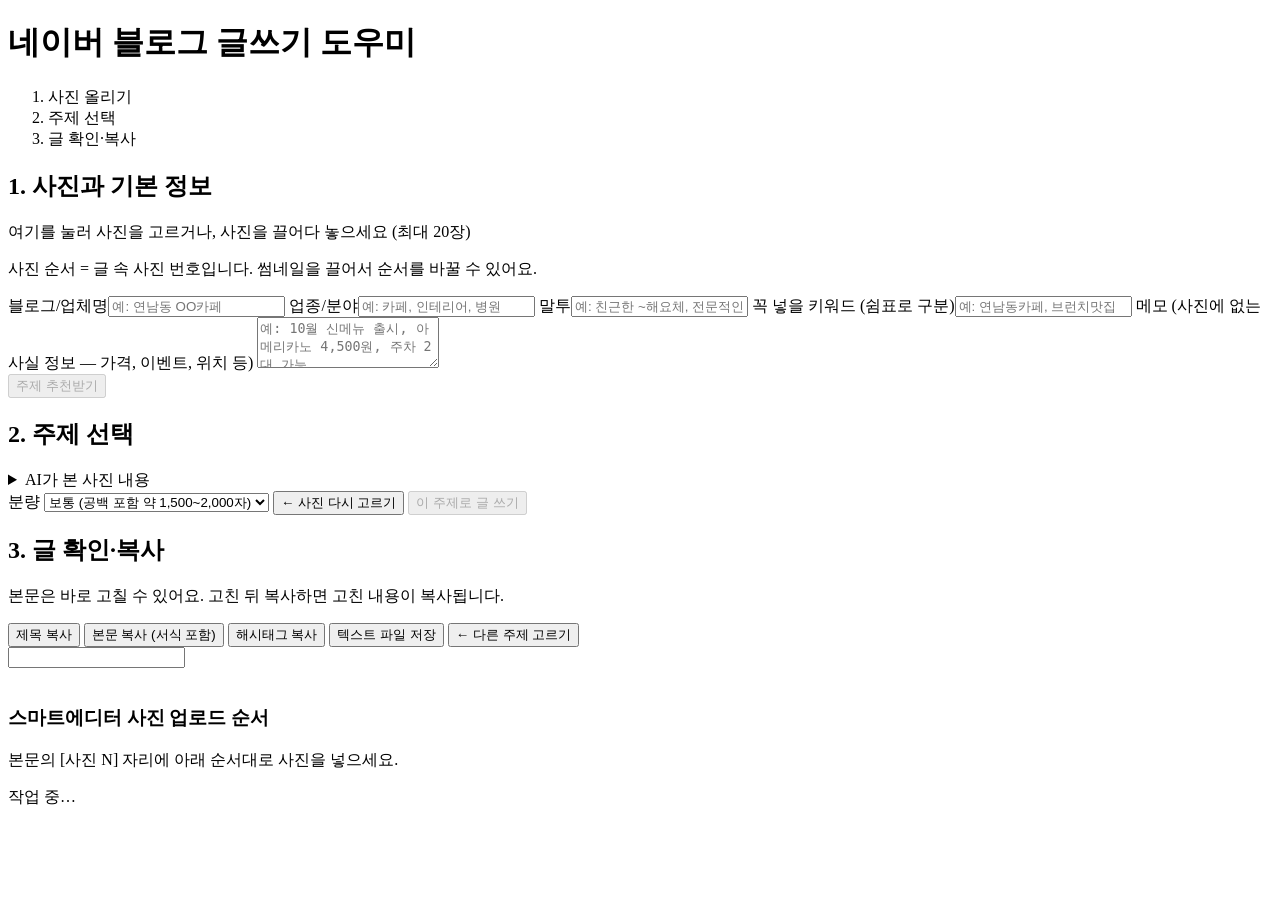
==== app/static/index.html @ 10414ba2 "Add photo-to-Naver-blog post writer web app Upload photos, get topic suggestions from Claude vision," ====
<!doctype html>
<html lang="ko">
<head>
  <meta charset="utf-8">
  <meta name="viewport" content="width=device-width, initial-scale=1">
  <title>블로그 글쓰기 도우미</title>
  <link rel="stylesheet" href="/static/style.css">
</head>
<body>
  <header>
    <h1>네이버 블로그 글쓰기 도우미</h1>
    <ol class="steps">
      <li data-step="1" class="active">사진 올리기</li>
      <li data-step="2">주제 선택</li>
      <li data-step="3">글 확인·복사</li>
    </ol>
  </header>

  <main>
    <!-- 1단계: 사진 + 기본 정보 -->
    <section id="step1" class="card">
      <h2>1. 사진과 기본 정보</h2>
      <label class="dropzone" id="dropzone">
        <input type="file" id="photos" accept="image/*" multiple hidden>
        <span>여기를 눌러 사진을 고르거나, 사진을 끌어다 놓으세요 (최대 20장)</span>
      </label>
      <p class="hint">사진 순서 = 글 속 사진 번호입니다. 썸네일을 끌어서 순서를 바꿀 수 있어요.</p>
      <div id="previews" class="thumbs"></div>

      <div class="grid">
        <label>블로그/업체명<input id="blog_name" placeholder="예: 연남동 OO카페"></label>
        <label>업종/분야<input id="industry" placeholder="예: 카페, 인테리어, 병원"></label>
        <label class="wide">말투<input id="tone" placeholder="예: 친근한 ~해요체, 전문적인 ~습니다체"></label>
        <label class="wide">꼭 넣을 키워드 (쉼표로 구분)<input id="keywords" placeholder="예: 연남동카페, 브런치맛집"></label>
        <label class="wide">메모 (사진에 없는 사실 정보 — 가격, 이벤트, 위치 등)
          <textarea id="memo" rows="3" placeholder="예: 10월 신메뉴 출시, 아메리카노 4,500원, 주차 2대 가능"></textarea>
        </label>
      </div>
      <button id="btnTopics" class="primary" disabled>주제 추천받기</button>
    </section>

    <!-- 2단계: 주제 선택 -->
    <section id="step2" class="card hidden">
      <h2>2. 주제 선택</h2>
      <details class="notes">
        <summary>AI가 본 사진 내용</summary>
        <ul id="photoNotes"></ul>
      </details>
      <div id="topics" class="topics"></div>
      <div class="row">
        <label>분량
          <select id="length">
            <option>짧게 (공백 포함 약 800~1,200자)</option>
            <option selected>보통 (공백 포함 약 1,500~2,000자)</option>
            <option>길게 (공백 포함 약 2,500~3,500자)</option>
          </select>
        </label>
        <button id="btnBack1">← 사진 다시 고르기</button>
        <button id="btnPost" class="primary" disabled>이 주제로 글 쓰기</button>
      </div>
    </section>

    <!-- 3단계: 결과 -->
    <section id="step3" class="card hidden">
      <h2>3. 글 확인·복사</h2>
      <p class="hint">본문은 바로 고칠 수 있어요. 고친 뒤 복사하면 고친 내용이 복사됩니다.</p>
      <div class="toolbar">
        <button id="copyTitle">제목 복사</button>
        <button id="copyBody" class="primary">본문 복사 (서식 포함)</button>
        <button id="copyTags">해시태그 복사</button>
        <button id="downloadTxt">텍스트 파일 저장</button>
        <button id="btnBack2">← 다른 주제 고르기</button>
      </div>
      <div id="checklist" class="checklist hidden"></div>
      <input id="postTitle" class="post-title">
      <article id="postBody" class="post" contenteditable="true"></article>
      <p id="postTags" class="tags"></p>
      <div class="order">
        <h3>스마트에디터 사진 업로드 순서</h3>
        <p class="hint">본문의 [사진 N] 자리에 아래 순서대로 사진을 넣으세요.</p>
        <div id="photoOrder" class="thumbs small"></div>
      </div>
    </section>
  </main>

  <div id="loading" class="loading hidden"><div class="spinner"></div><p id="loadingText">작업 중…</p></div>
  <div id="toast" class="toast hidden"></div>

  <script src="/static/app.js"></script>
</body>
</html>
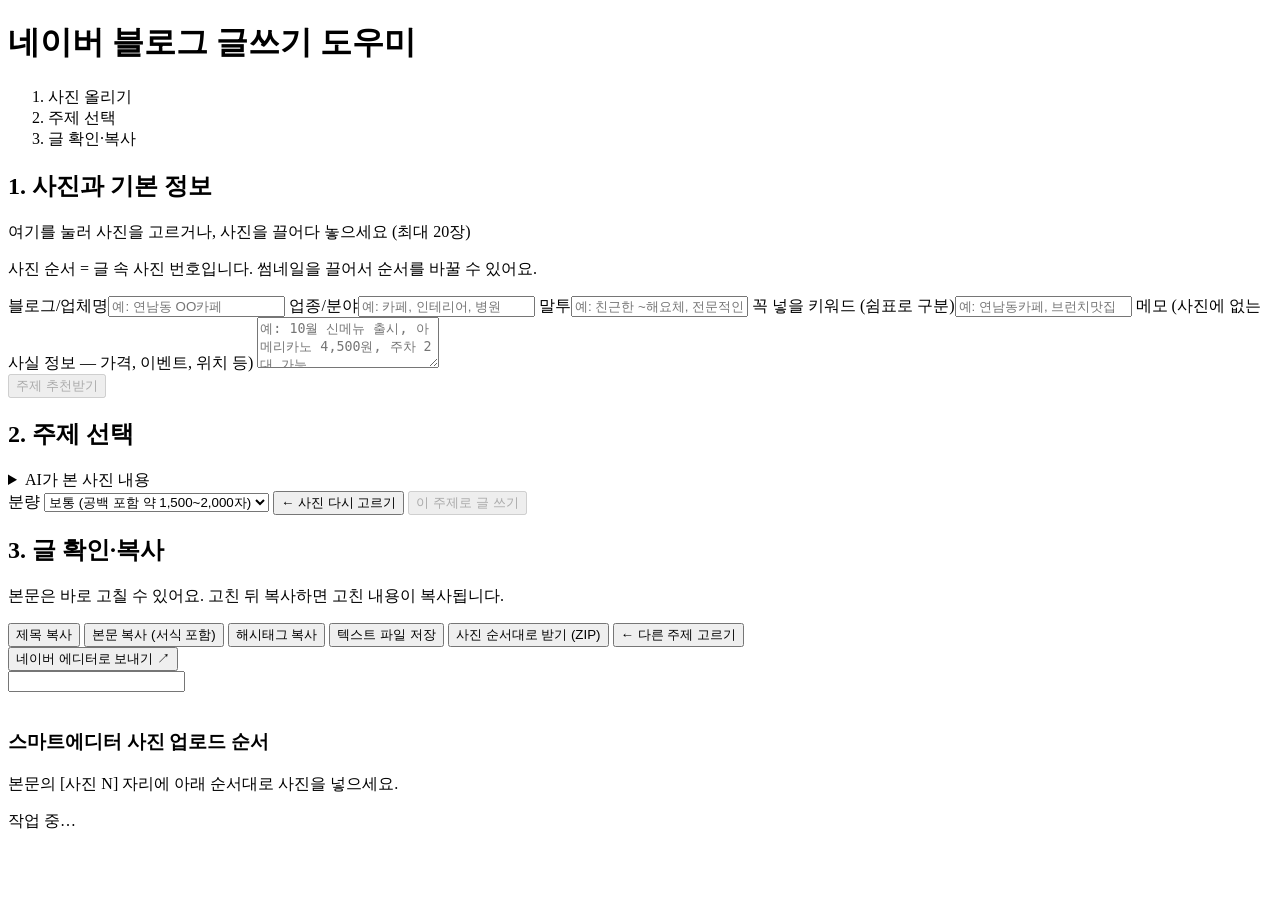
==== commit 06cf0692: "Add semi-automatic publishing helpers for Naver blog - Download photos as a ZIP numbered in placemen" ====
--- a/app/static/index.html
+++ b/app/static/index.html
@@ -69,7 +69,12 @@
         <button id="copyBody" class="primary">본문 복사 (서식 포함)</button>
         <button id="copyTags">해시태그 복사</button>
         <button id="downloadTxt">텍스트 파일 저장</button>
+        <button id="downloadZip">사진 순서대로 받기 (ZIP)</button>
         <button id="btnBack2">← 다른 주제 고르기</button>
+      </div>
+      <div class="publish">
+        <button id="sendToEditor" class="primary">네이버 에디터로 보내기 ↗</button>
+        <span id="extStatus" class="hint"></span>
       </div>
       <div id="checklist" class="checklist hidden"></div>
       <input id="postTitle" class="post-title">
@@ -86,6 +91,7 @@
   <div id="loading" class="loading hidden"><div class="spinner"></div><p id="loadingText">작업 중…</p></div>
   <div id="toast" class="toast hidden"></div>
 
+  <script src="/static/zip.js"></script>
   <script src="/static/app.js"></script>
 </body>
 </html>
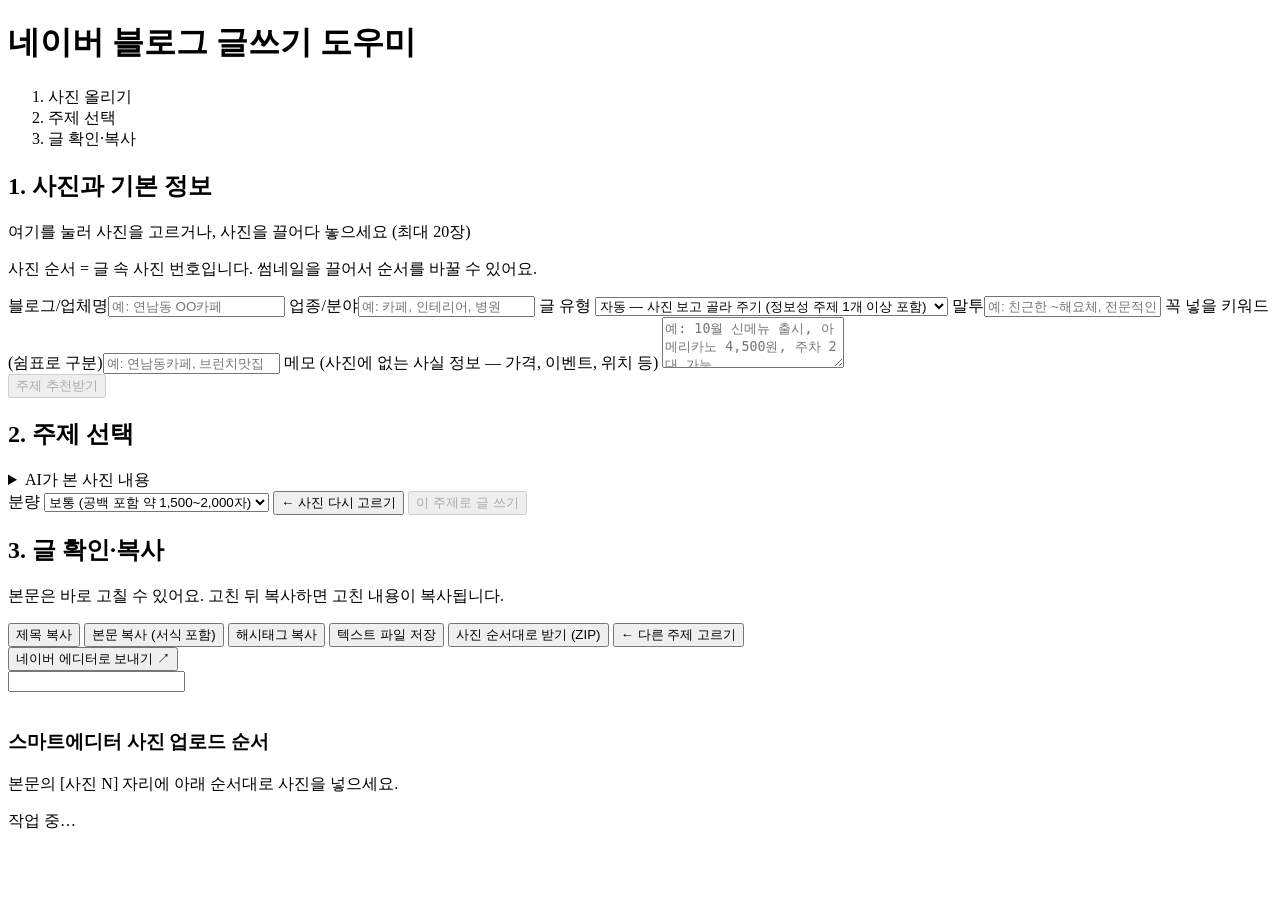
==== commit 4ee38880: "Add post type selection with informational posts Users pick 자동/정보성/업체 소개·후기/작업·시공 사례/이벤트·공지. Auto mo" ====
--- a/app/static/index.html
+++ b/app/static/index.html
@@ -30,6 +30,15 @@
       <div class="grid">
         <label>블로그/업체명<input id="blog_name" placeholder="예: 연남동 OO카페"></label>
         <label>업종/분야<input id="industry" placeholder="예: 카페, 인테리어, 병원"></label>
+        <label class="wide">글 유형
+          <select id="post_type">
+            <option value="자동">자동 — 사진 보고 골라 주기 (정보성 주제 1개 이상 포함)</option>
+            <option value="정보성">정보성 — 고르는 법, 관리 방법, 비용, 주의사항 등 노하우</option>
+            <option value="업체 소개·후기">업체 소개·후기 — 매장·메뉴·서비스 소개</option>
+            <option value="작업·시공 사례">작업·시공 사례 — 의뢰 배경 → 과정 → 결과</option>
+            <option value="이벤트·공지">이벤트·공지 — 신메뉴, 이벤트, 휴무 안내</option>
+          </select>
+        </label>
         <label class="wide">말투<input id="tone" placeholder="예: 친근한 ~해요체, 전문적인 ~습니다체"></label>
         <label class="wide">꼭 넣을 키워드 (쉼표로 구분)<input id="keywords" placeholder="예: 연남동카페, 브런치맛집"></label>
         <label class="wide">메모 (사진에 없는 사실 정보 — 가격, 이벤트, 위치 등)
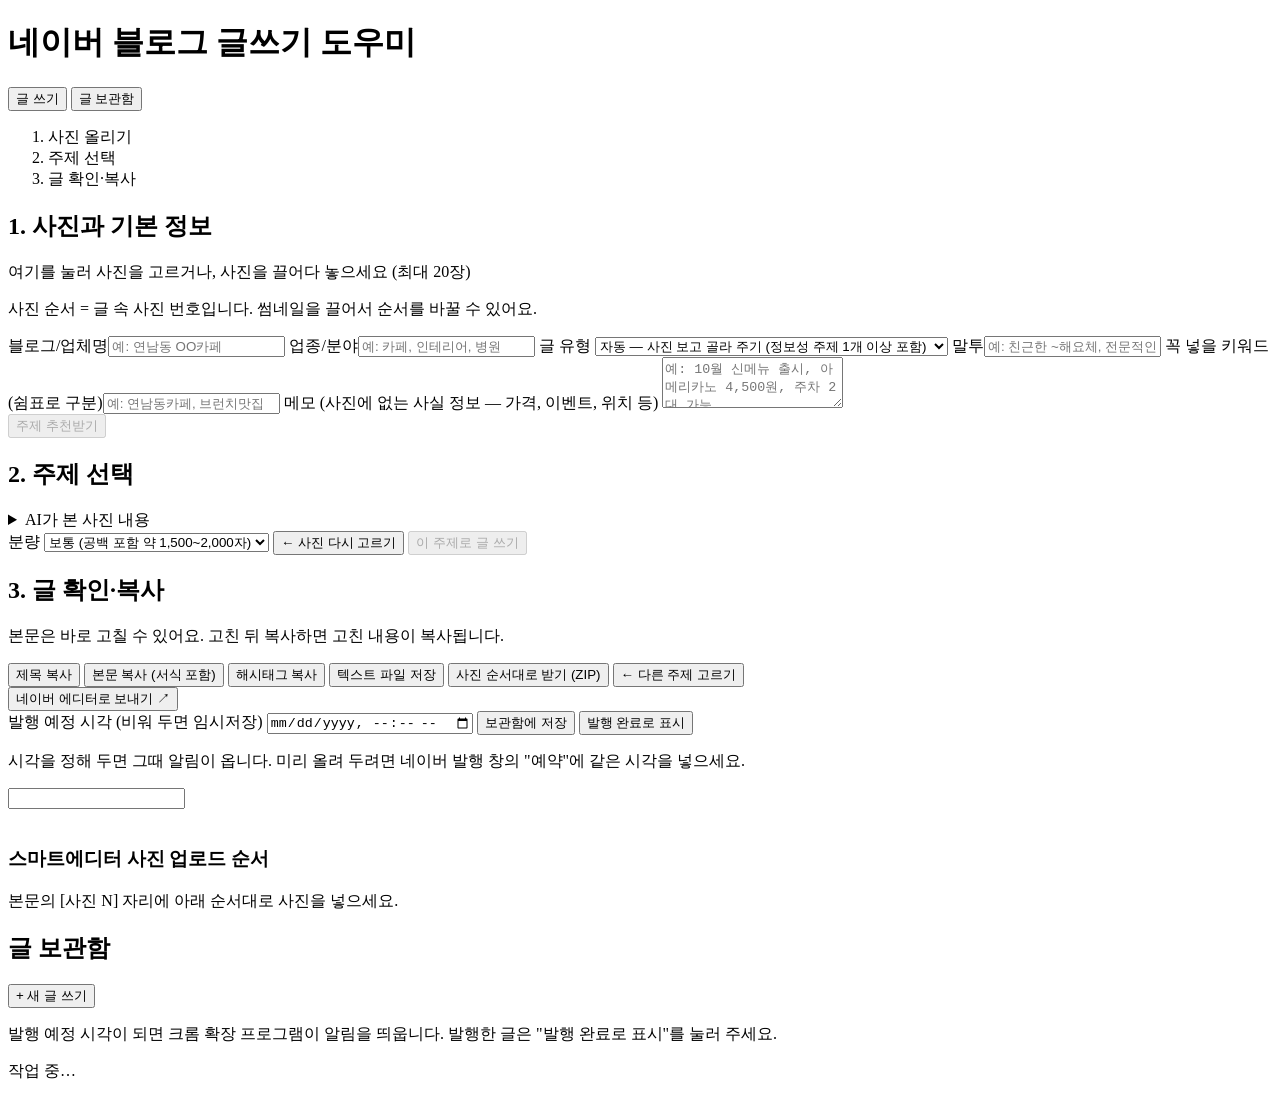
==== commit 9dc58109: "Add post archive, publish schedule, and due-time notifications - Save generated posts with original " ====
--- a/app/static/index.html
+++ b/app/static/index.html
@@ -9,6 +9,10 @@
 <body>
   <header>
     <h1>네이버 블로그 글쓰기 도우미</h1>
+    <nav class="tabs">
+      <button data-tab="write" class="active">글 쓰기</button>
+      <button data-tab="archive">글 보관함</button>
+    </nav>
     <ol class="steps">
       <li data-step="1" class="active">사진 올리기</li>
       <li data-step="2">주제 선택</li>
@@ -17,6 +21,7 @@
   </header>
 
   <main>
+   <div id="writeView">
     <!-- 1단계: 사진 + 기본 정보 -->
     <section id="step1" class="card">
       <h2>1. 사진과 기본 정보</h2>
@@ -85,6 +90,14 @@
         <button id="sendToEditor" class="primary">네이버 에디터로 보내기 ↗</button>
         <span id="extStatus" class="hint"></span>
       </div>
+      <div class="save">
+        <label>발행 예정 시각 (비워 두면 임시저장)
+          <input type="datetime-local" id="scheduleAt">
+        </label>
+        <button id="savePost">보관함에 저장</button>
+        <button id="markDone" class="hidden">발행 완료로 표시</button>
+        <p class="hint">시각을 정해 두면 그때 알림이 옵니다. 미리 올려 두려면 네이버 발행 창의 "예약"에 같은 시각을 넣으세요.</p>
+      </div>
       <div id="checklist" class="checklist hidden"></div>
       <input id="postTitle" class="post-title">
       <article id="postBody" class="post" contenteditable="true"></article>
@@ -95,6 +108,17 @@
         <div id="photoOrder" class="thumbs small"></div>
       </div>
     </section>
+   </div>
+
+    <!-- 글 보관함 -->
+    <section id="archive" class="card hidden">
+      <div class="archive-head">
+        <h2>글 보관함</h2>
+        <button id="newPost" class="primary">+ 새 글 쓰기</button>
+      </div>
+      <p class="hint">발행 예정 시각이 되면 크롬 확장 프로그램이 알림을 띄웁니다. 발행한 글은 "발행 완료로 표시"를 눌러 주세요.</p>
+      <div id="archiveList"></div>
+    </section>
   </main>
 
   <div id="loading" class="loading hidden"><div class="spinner"></div><p id="loadingText">작업 중…</p></div>
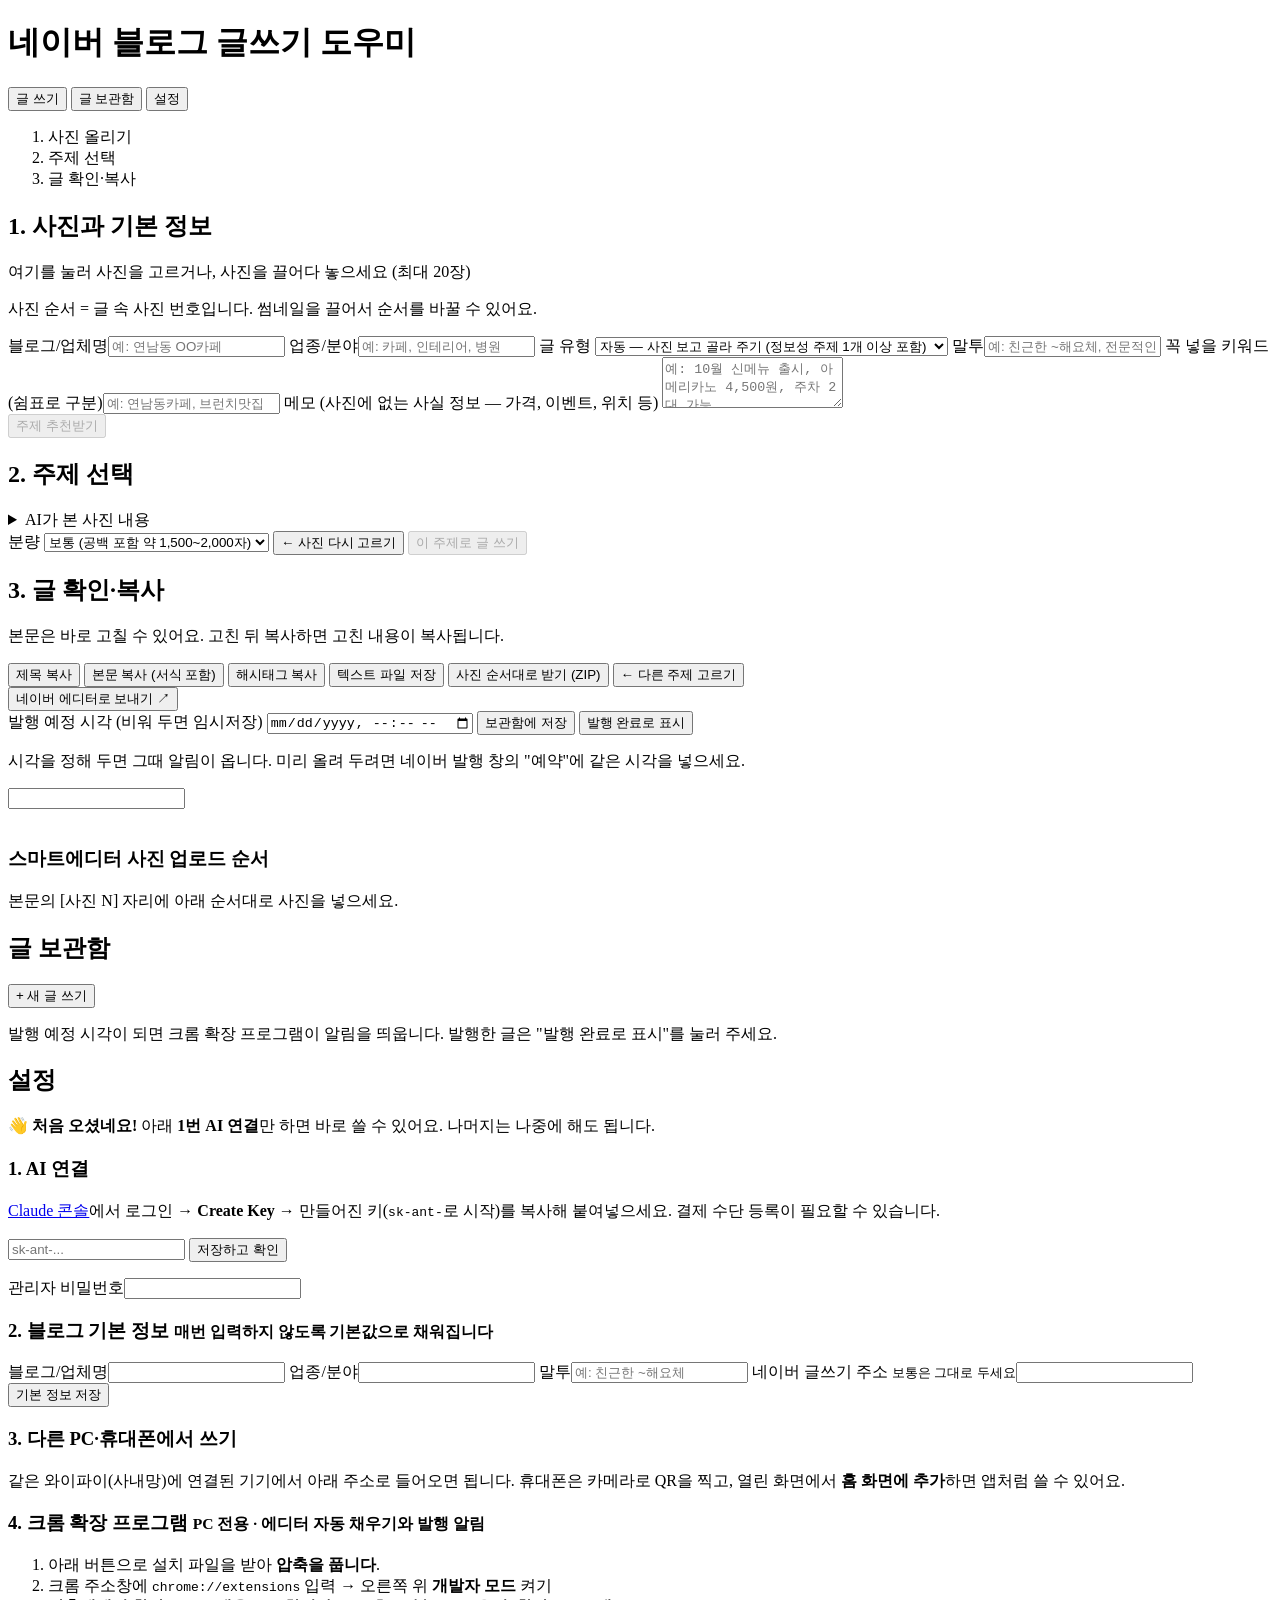
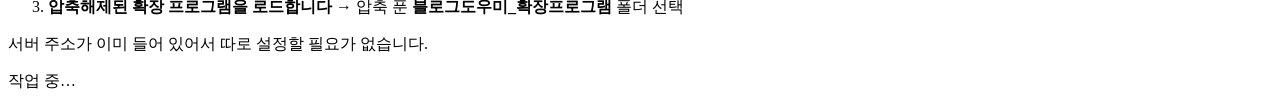
==== commit a2bdf4a1: "Add one-click launchers and in-app first-run setup - 시작하기.bat / 시작하기.command: find or install Python" ====
--- a/app/static/index.html
+++ b/app/static/index.html
@@ -12,6 +12,7 @@
     <nav class="tabs">
       <button data-tab="write" class="active">글 쓰기</button>
       <button data-tab="archive">글 보관함</button>
+      <button data-tab="settings">설정</button>
     </nav>
     <ol class="steps">
       <li data-step="1" class="active">사진 올리기</li>
@@ -119,6 +120,59 @@
       <p class="hint">발행 예정 시각이 되면 크롬 확장 프로그램이 알림을 띄웁니다. 발행한 글은 "발행 완료로 표시"를 눌러 주세요.</p>
       <div id="archiveList"></div>
     </section>
+    <!-- 설정 -->
+    <section id="settings" class="card hidden">
+      <h2>설정</h2>
+      <div id="welcome" class="welcome hidden">
+        <b>👋 처음 오셨네요!</b> 아래 <b>1번 AI 연결</b>만 하면 바로 쓸 수 있어요. 나머지는 나중에 해도 됩니다.
+      </div>
+
+      <div class="setting-block">
+        <h3>1. AI 연결 <span id="keyBadge" class="badge"></span></h3>
+        <div id="keyEditor">
+          <p class="hint">
+            <a href="https://console.anthropic.com/settings/keys" target="_blank" rel="noopener">Claude 콘솔</a>에서
+            로그인 → <b>Create Key</b> → 만들어진 키(<code>sk-ant-</code>로 시작)를 복사해 붙여넣으세요.
+            결제 수단 등록이 필요할 수 있습니다.
+          </p>
+          <div class="inline">
+            <input id="apiKey" type="password" placeholder="sk-ant-..." autocomplete="off">
+            <button id="saveKey" class="primary">저장하고 확인</button>
+          </div>
+        </div>
+        <p id="keyLocked" class="hint hidden"></p>
+        <label id="adminPwRow" class="hidden">관리자 비밀번호<input id="adminPw" type="password" autocomplete="off"></label>
+      </div>
+
+      <div class="setting-block">
+        <h3>2. 블로그 기본 정보 <small class="hint">매번 입력하지 않도록 기본값으로 채워집니다</small></h3>
+        <div class="grid">
+          <label>블로그/업체명<input id="set_blog_name"></label>
+          <label>업종/분야<input id="set_industry"></label>
+          <label class="wide">말투<input id="set_tone" placeholder="예: 친근한 ~해요체"></label>
+          <label class="wide">네이버 글쓰기 주소 <small class="hint">보통은 그대로 두세요</small><input id="set_write_url"></label>
+        </div>
+        <button id="saveProfile">기본 정보 저장</button>
+      </div>
+
+      <div class="setting-block">
+        <h3>3. 다른 PC·휴대폰에서 쓰기</h3>
+        <p class="hint">같은 와이파이(사내망)에 연결된 기기에서 아래 주소로 들어오면 됩니다.
+          휴대폰은 카메라로 QR을 찍고, 열린 화면에서 <b>홈 화면에 추가</b>하면 앱처럼 쓸 수 있어요.</p>
+        <div id="lanList" class="lan"></div>
+      </div>
+
+      <div class="setting-block">
+        <h3>4. 크롬 확장 프로그램 <small class="hint">PC 전용 · 에디터 자동 채우기와 발행 알림</small></h3>
+        <ol class="howto">
+          <li>아래 버튼으로 설치 파일을 받아 <b>압축을 풉니다</b>.</li>
+          <li>크롬 주소창에 <code>chrome://extensions</code> 입력 → 오른쪽 위 <b>개발자 모드</b> 켜기</li>
+          <li><b>압축해제된 확장 프로그램을 로드합니다</b> → 압축 푼 <b>블로그도우미_확장프로그램</b> 폴더 선택</li>
+        </ol>
+        <div id="extButtons" class="inline"></div>
+        <p class="hint">서버 주소가 이미 들어 있어서 따로 설정할 필요가 없습니다.</p>
+      </div>
+    </section>
   </main>
 
   <div id="loading" class="loading hidden"><div class="spinner"></div><p id="loadingText">작업 중…</p></div>
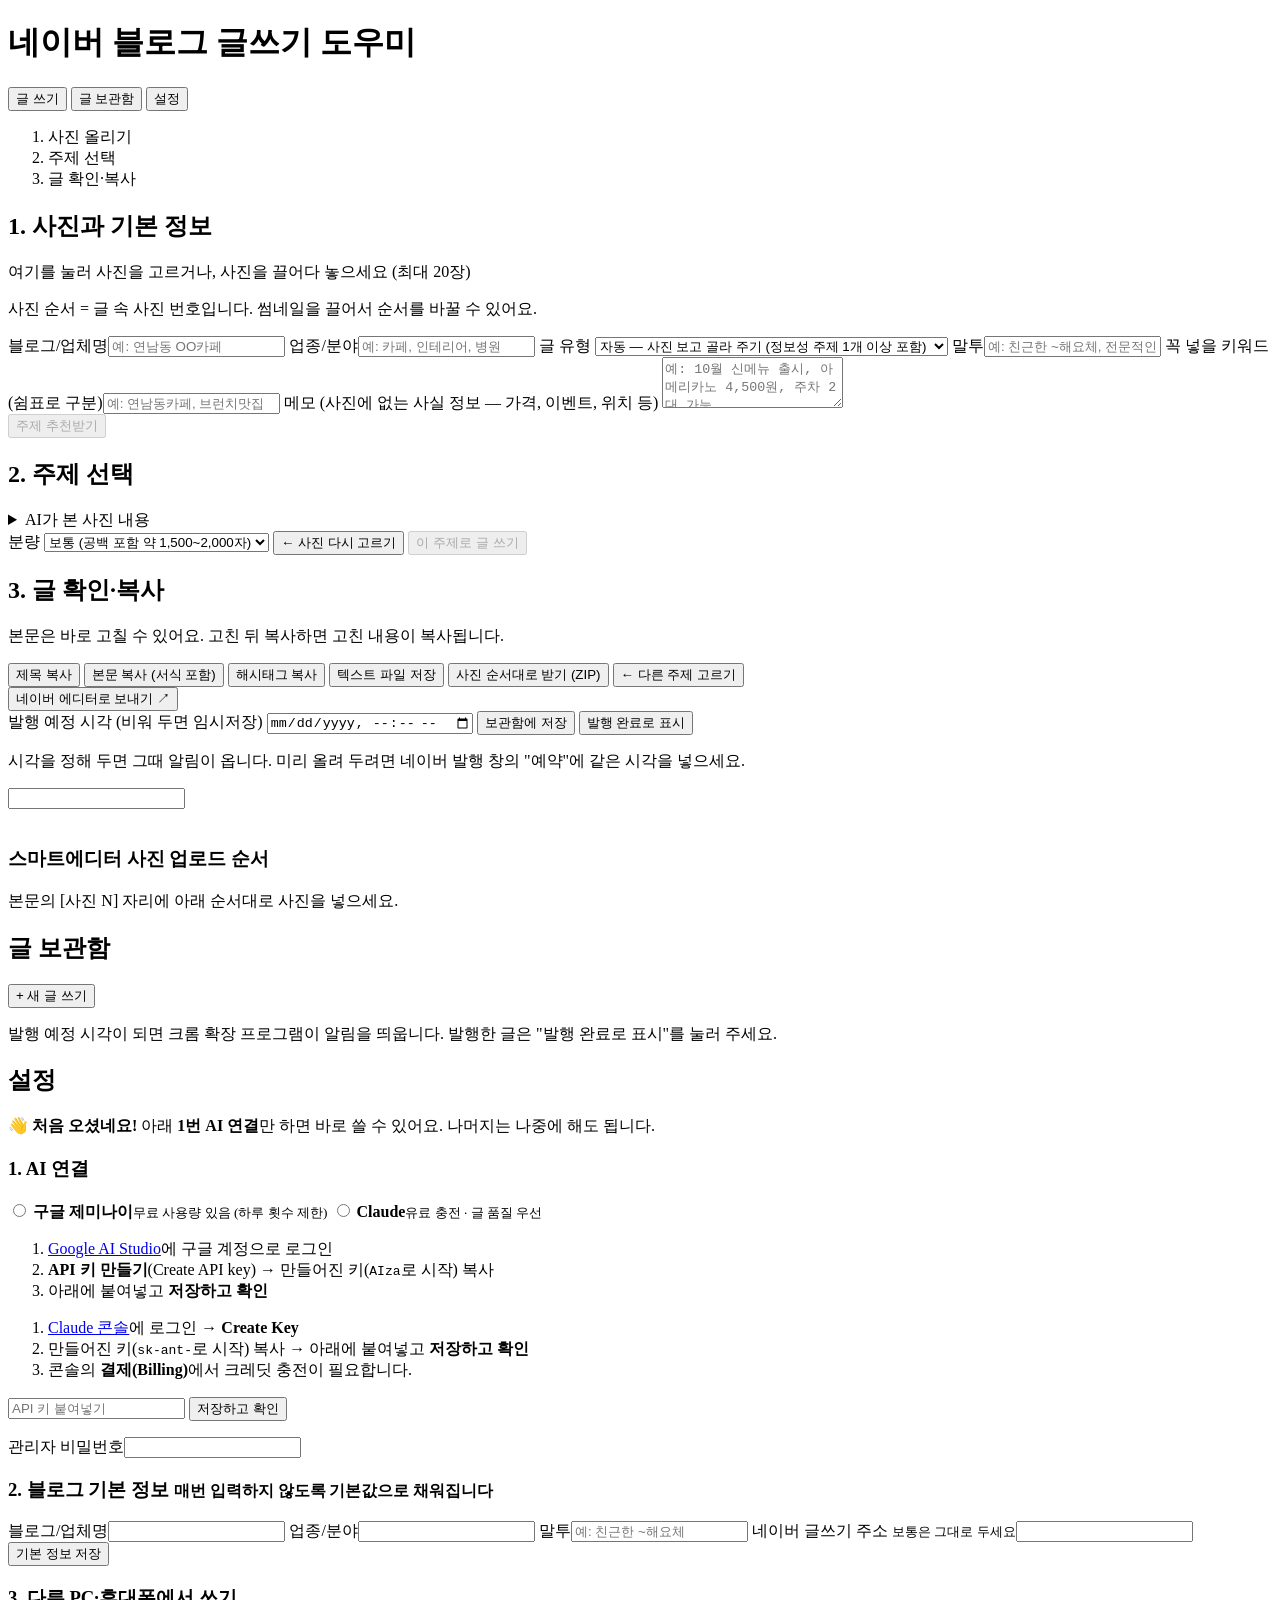
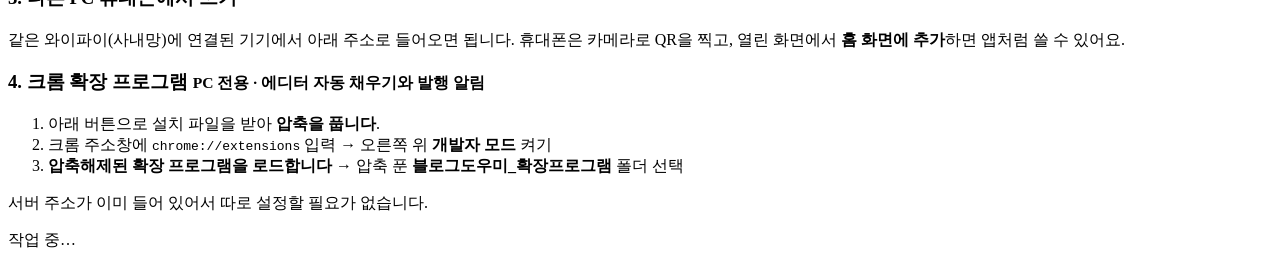
==== commit fffbfb4a: "Add Google Gemini as an alternative AI provider Settings now offer Gemini (free tier available) or C" ====
--- a/app/static/index.html
+++ b/app/static/index.html
@@ -130,15 +130,27 @@
       <div class="setting-block">
         <h3>1. AI 연결 <span id="keyBadge" class="badge"></span></h3>
         <div id="keyEditor">
-          <p class="hint">
-            <a href="https://console.anthropic.com/settings/keys" target="_blank" rel="noopener">Claude 콘솔</a>에서
-            로그인 → <b>Create Key</b> → 만들어진 키(<code>sk-ant-</code>로 시작)를 복사해 붙여넣으세요.
-            결제 수단 등록이 필요할 수 있습니다.
-          </p>
+          <div class="provider-pick">
+            <label class="pick"><input type="radio" name="provider" value="gemini">
+              <span><b>구글 제미나이</b><small>무료 사용량 있음 (하루 횟수 제한)</small></span></label>
+            <label class="pick"><input type="radio" name="provider" value="claude">
+              <span><b>Claude</b><small>유료 충전 · 글 품질 우선</small></span></label>
+          </div>
+          <ol class="howto" data-for="gemini">
+            <li><a href="https://aistudio.google.com/apikey" target="_blank" rel="noopener">Google AI Studio</a>에 구글 계정으로 로그인</li>
+            <li><b>API 키 만들기</b>(Create API key) → 만들어진 키(<code>AIza</code>로 시작) 복사</li>
+            <li>아래에 붙여넣고 <b>저장하고 확인</b></li>
+          </ol>
+          <ol class="howto hidden" data-for="claude">
+            <li><a href="https://console.anthropic.com/settings/keys" target="_blank" rel="noopener">Claude 콘솔</a>에 로그인 → <b>Create Key</b></li>
+            <li>만들어진 키(<code>sk-ant-</code>로 시작) 복사 → 아래에 붙여넣고 <b>저장하고 확인</b></li>
+            <li>콘솔의 <b>결제(Billing)</b>에서 크레딧 충전이 필요합니다.</li>
+          </ol>
           <div class="inline">
-            <input id="apiKey" type="password" placeholder="sk-ant-..." autocomplete="off">
+            <input id="apiKey" type="password" placeholder="API 키 붙여넣기" autocomplete="off">
             <button id="saveKey" class="primary">저장하고 확인</button>
           </div>
+          <p id="savedKeys" class="hint"></p>
         </div>
         <p id="keyLocked" class="hint hidden"></p>
         <label id="adminPwRow" class="hidden">관리자 비밀번호<input id="adminPw" type="password" autocomplete="off"></label>
